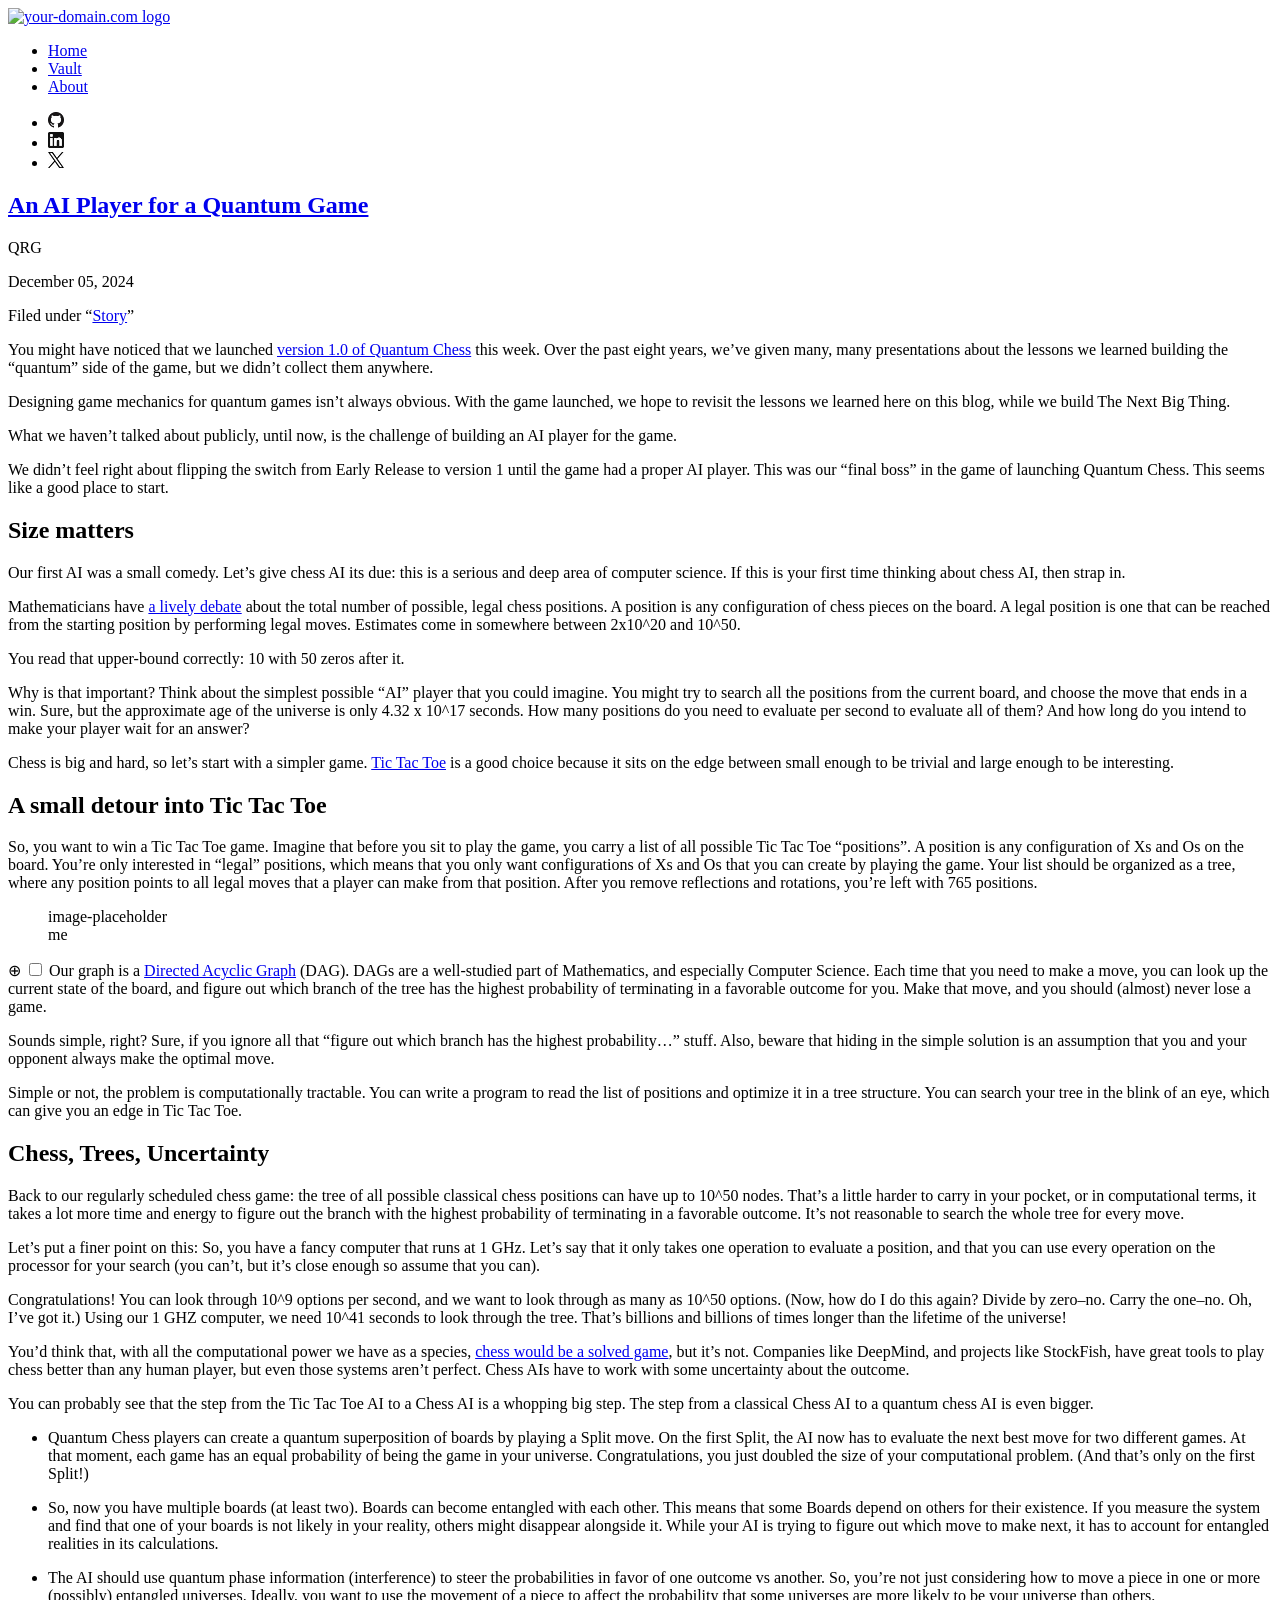
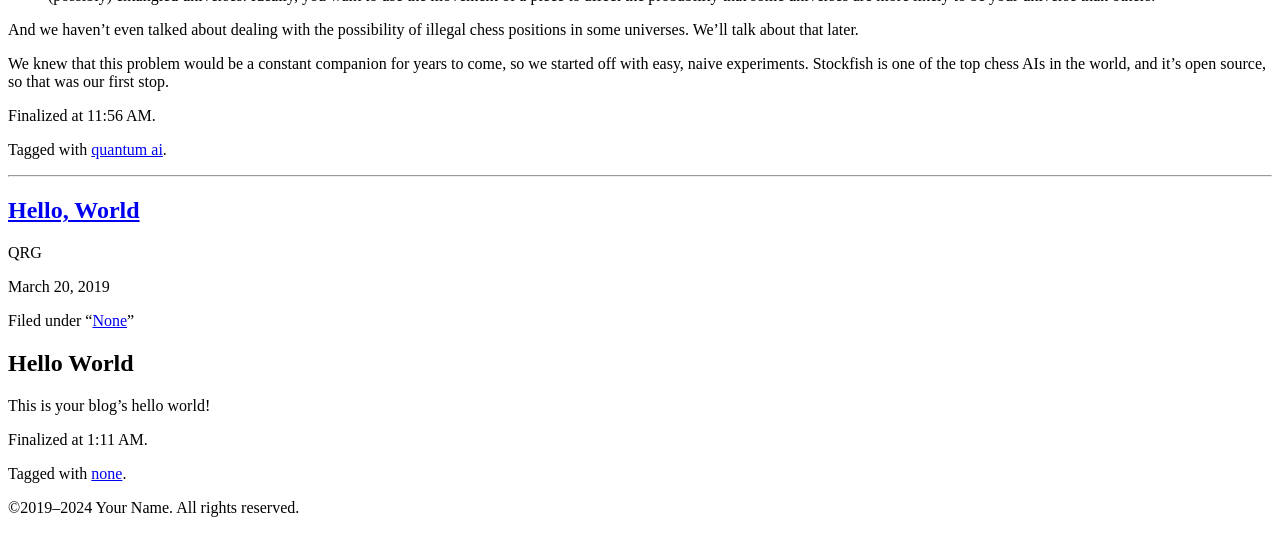
==== output/index.html @ 09e50d77 "Testing Pelican Workflow" ====
<!DOCTYPE html>
<html lang="en">
<head>
    <meta charset="utf-8" />
    <meta name="viewport" content="width=device-width,initial-scale=1">
    <title>Your Name</title>
    <link rel="shortcut icon" type="image/x-icon" href="/favicon.ico">
    <link href="/feeds/all.atom.xml" type="application/atom+xml" rel="alternate" title="qrg.dev | Quantum Realm Games Dev Blog" />
    <link rel="stylesheet" href="/theme/css/main.css" type="text/css" />
    <link rel="preload" href="/fonts/et-bembo-roman-line-figures/et-bembo-roman-line-figures.woff" as="font" type="font/woff" crossorigin>
    <link rel="canonical" href="/">
    <meta property="og:url" content="/">
    <link rel="author" href="/about/">
    <meta name="author" content="QRG" />
    <meta name="title" content="Home | Your Name" />
    <meta name="description" content="Quantum Realm Games Developer Blog" />
    <meta property="og:description" content="Quantum Realm Games Developer Blog">
    <meta property="og:site_name" content="qrg.dev | Quantum Realm Games Dev Blog">
    <meta property="og:title" content="Home | Your Name">
    <meta property="og:image" content="/images/eric_head.jpg">
    <meta name="twitter:card" content="summary">
    <meta name="twitter:creator" content="@realqchess">
    <meta name="twitter:site" content="@realqchess"></head>
<body>
    <aside id="asidebar">
        <div id="logo">
            <a href="/"><img src="/images/qrg_logo_small.png" alt="your-domain.com logo" /></a>
        </div>
        <nav class="main-menu">
<ul>
    <li><a href="/">Home</a></li>
    <li><a href="/posts/">Vault</a></li>
    <li><a href="/about/">About</a></li>
</ul>        </nav>

<ul id="social">
    <li><a href="https://github.com/quantum-realm-games" title="GitHub" target=_blank rel="noopener"><img src="[data-uri]" alt="GitHub"></a></li>
    <li><a href="https://www.linkedin.com/company/69308161" title="LinkedIn" target=_blank rel="noopener"><img src="[data-uri]" alt="LinkedIn"></a></li>
    <li><a href="https://www.x.com/realqchess" title="X" target=_blank rel="noopener"><img src="[data-uri]" alt="x"></a></li>
</ul>    </aside>
    <main>            <article>
                <header>
                    <h1>
                        <a href="/posts/an-ai-player-for-a-quantum-game/" rel="bookmark"  title="Permanent link to &quot;An AI Player for a Quantum Game&quot;">An AI Player for a Quantum Game</a>                    </h1>

                    <p><span class="newthought">QRG</span></p>
                    <p><span class="newthought">December 05, 2024</span></p>
                        <p><span class="newthought">Filed under &ldquo;<a href="/categories/story/" rel="tag">Story</a>&rdquo;</span></p>
                </header>

                <section>
<p>You might have noticed that we launched <a href="https://store.steampowered.com/app/453870/Quantum_Chess/">version 1.0 of Quantum Chess</a> this week. Over the past eight years, we&rsquo;ve given many, many presentations about the lessons we learned building the &ldquo;quantum&rdquo; side of the game, but we didn&rsquo;t collect them anywhere.</p>
<p>Designing game mechanics for quantum games isn&rsquo;t always obvious. With the game launched, we hope to revisit the lessons we learned here on this blog, while we build The Next Big Thing.</p>
<p>What we haven&rsquo;t talked about publicly, until now, is the challenge of building an AI player for the game.</p>
<p>We didn&rsquo;t feel right about flipping the switch from Early Release to version 1 until the game had a proper AI player. This was our &ldquo;final boss&rdquo; in the game of launching Quantum Chess. This seems like a good place to start.</p>
<h2>Size matters</h2>
<p>Our first AI was a small comedy. Let&rsquo;s give chess AI its due: this is a serious and deep area of computer science. If this is your first time thinking about chess AI, then strap in.</p>
<p>Mathematicians have <a href="https://en.wikipedia.org/wiki/Solving_chess#The_complexity_of_chess">a lively debate</a> about the total number of possible, legal chess positions. A position is any configuration of chess pieces on the board. A legal position is one that can be reached from the starting position by performing legal moves. Estimates come in somewhere between 2x10^20 and 10^50.</p>
<p>You read that upper-bound correctly: 10 with 50 zeros after it.</p>
<p>Why is that important? Think about the simplest possible &ldquo;AI&rdquo; player that you could imagine. You might try to search all the positions from the current board, and choose the move that ends in a win. Sure, but the approximate age of the universe is only 4.32 x 10^17 seconds. How many positions do you need to evaluate per second to evaluate all of them? And how long do you intend to make your player wait for an answer?</p>
<p>Chess is big and hard, so let&rsquo;s start with a simpler game. <a href="https://en.wikipedia.org/wiki/Tic-tac-toe#Gameplay">Tic Tac Toe</a> is a good choice because it sits on the edge between small enough to be trivial and large enough to be interesting.</p>
<h2>A small detour into Tic Tac Toe</h2>
<p>So, you want to win a Tic Tac Toe game. Imagine that before you sit to play the game, you carry a list of all possible Tic Tac Toe &ldquo;positions&rdquo;. A position is any configuration of Xs and Os on the board. You&rsquo;re only interested in &ldquo;legal&rdquo; positions, which means that you only want configurations of Xs and Os that you can create by playing the game. Your list should be organized as a tree, where any position points to all legal moves that a player can make from that position. After you remove reflections and rotations, you&rsquo;re left with 765 positions.</p>
<blockquote>image-placeholder<footer>me</footer></blockquote>
<p><label for="mn-graph" class="margin-toggle">&#8853;</label>
<input type="checkbox" id="mn-graph" class="margin-toggle"/>
<span class="marginnote">
Our graph is a <a href="https://en.wikipedia.org/wiki/Directed_acyclic_graph">Directed Acyclic Graph</a> (DAG). DAGs are a well-studied part of Mathematics, and especially Computer Science.</sidebar>
</span>
Each time that you need to make a move, you can look up the current state of the board, and figure out which branch of the tree has the highest probability of terminating in a favorable outcome for you. Make that move, and you should (almost) never lose a game.</p>
<p>Sounds simple, right? Sure, if you ignore all that &ldquo;figure out which branch has the highest probability&hellip;&rdquo; stuff. Also, beware that hiding in the simple solution is an assumption that you and your opponent always make the optimal move.</p>
<p>Simple or not, the problem is computationally tractable. You can write a program to read the list of positions and optimize it in a tree structure. You can search your tree in the blink of an eye, which can give you an edge in Tic Tac Toe.</p>
<h2>Chess, Trees, Uncertainty</h2>
<p>Back to our regularly scheduled chess game: the tree of all possible classical chess positions can have up to 10^50 nodes. That&rsquo;s a little harder to carry in your pocket, or in computational terms, it takes a lot more time and energy to figure out the branch with the highest probability of terminating in a favorable outcome. It&rsquo;s not reasonable to search the whole tree for every move.</p>
<p>Let&rsquo;s put a finer point on this: So, you have a fancy computer that runs at 1 GHz. Let&rsquo;s say that it only takes one operation to evaluate a position, and that you can use every operation on the processor for your search (you can&rsquo;t, but it&rsquo;s close enough so assume that you can).</p>
<p>Congratulations! You can look through 10^9 options per second, and we want to look through as many as 10^50 options. (Now, how do I do this again? Divide by zero&ndash;no. Carry the one&ndash;no. Oh, I&rsquo;ve got it.) Using our 1 GHZ computer, we need 10^41 seconds to look through the tree. That&rsquo;s billions and billions of times longer than the lifetime of the universe!</p>
<p>You&rsquo;d think that, with all the computational power we have as a species, <a href="https://x.com/elonmusk/status/1789745303806980448?ref_src=twsrc%5Etfw">chess would be a solved game</a>, but it&rsquo;s not. Companies like DeepMind, and projects like StockFish, have great tools to play chess better than any human player, but even those systems aren&rsquo;t perfect. Chess AIs have to work with some uncertainty about the outcome.</p>
<p>You can probably see that the step from the Tic Tac Toe AI to a Chess AI is a whopping big step. The step from a classical Chess AI to a quantum chess AI is even bigger.</p>
<ul>
<li>
<p>Quantum Chess players can create a quantum superposition of boards by playing a Split move. On the first Split, the AI now has to evaluate the next best move for two different games. At that moment, each game has an equal probability of being the game in your universe. Congratulations, you just doubled the size of your computational problem. (And that&rsquo;s only on the first Split!)</p>
</li>
<li>
<p>So, now you have multiple boards (at least two). Boards can become entangled with each other. This means that some Boards depend on others for their existence. If you measure the system and find that one of your boards is not likely in your reality, others might disappear alongside it. While your AI is trying to figure out which move to make next, it has to account for entangled realities in its calculations.</p>
</li>
<li>
<p>The AI should use quantum phase information (interference) to steer the probabilities in favor of one outcome vs another. So, you&rsquo;re not just considering how to move a piece in one or more (possibly) entangled universes. Ideally, you want to use the movement of a piece to affect the probability that some universes are more likely to be your universe than others.</p>
</li>
</ul>
<p>And we haven&rsquo;t even talked about dealing with the possibility of illegal chess positions in some universes. We&rsquo;ll talk about that later.</p>
<p>We knew that this problem would be a constant companion for years to come, so we started off with easy, naive experiments. Stockfish is one of the top chess AIs in the world, and it&rsquo;s open source, so that was our first stop.</p>
</section>


                <footer class="de-emphasize">
                    <p>Finalized at 11:56 AM.
                    <p>Tagged with
                    <a href="/tags/quantum-ai/" class="tags">quantum ai</a>.                </footer>
            </article><hr class="separator">            <article>
                <header>
                    <h1>
                        <a href="/posts/hello-world/" rel="bookmark"  title="Permanent link to &quot;Hello, World&quot;">Hello, World</a>                    </h1>

                    <p><span class="newthought">QRG</span></p>
                    <p><span class="newthought">March 20, 2019</span></p>
                        <p><span class="newthought">Filed under &ldquo;<a href="/categories/none/" rel="tag">None</a>&rdquo;</span></p>
                </header>

                <section>
<h2>Hello World</h2>
<p>This is your blog&rsquo;s hello world!</p>
</section>


                <footer class="de-emphasize">
                    <p>Finalized at 1:11 AM.
                    <p>Tagged with
                    <a href="/tags/none/" class="tags">none</a>.                </footer>
            </article>


        <footer>
<p class="de-emphasize copyright">&copy;2019&ndash;2024 Your Name. All rights reserved.        </footer>
    </main>
</body>
</html>
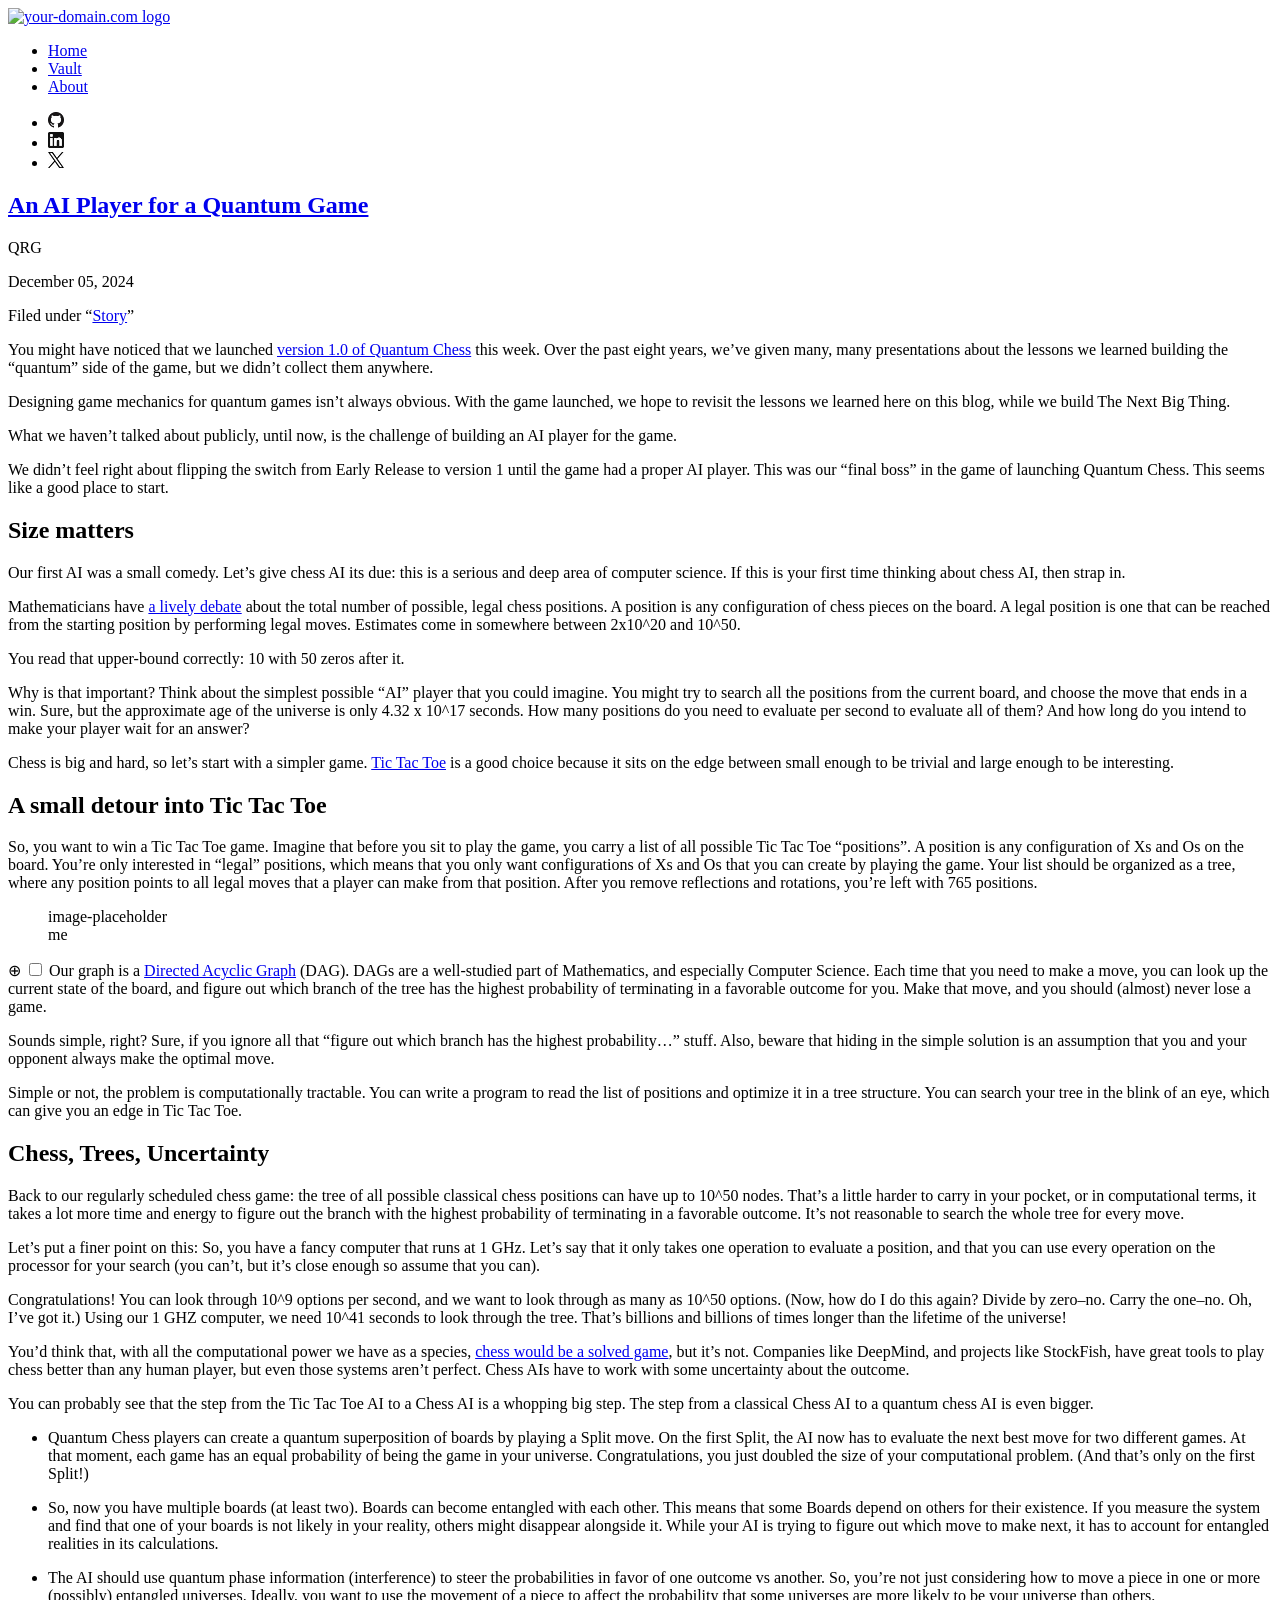
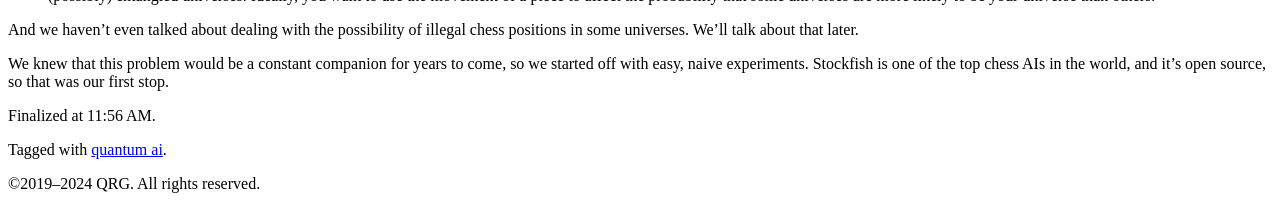
==== commit 553c97eb: "Made URLs relative for GH Pages. Fixed static refereences to Your Name." ====
--- a/output/index.html
+++ b/output/index.html
@@ -3,34 +3,34 @@
 <head>
     <meta charset="utf-8" />
     <meta name="viewport" content="width=device-width,initial-scale=1">
-    <title>Your Name</title>
-    <link rel="shortcut icon" type="image/x-icon" href="/favicon.ico">
-    <link href="/feeds/all.atom.xml" type="application/atom+xml" rel="alternate" title="qrg.dev | Quantum Realm Games Dev Blog" />
-    <link rel="stylesheet" href="/theme/css/main.css" type="text/css" />
-    <link rel="preload" href="/fonts/et-bembo-roman-line-figures/et-bembo-roman-line-figures.woff" as="font" type="font/woff" crossorigin>
-    <link rel="canonical" href="/">
-    <meta property="og:url" content="/">
-    <link rel="author" href="/about/">
+    <title>QRG</title>
+    <link rel="shortcut icon" type="image/x-icon" href="/docs_test/favicon.ico">
+    <link href="/docs_test//feeds/all.atom.xml" type="application/atom+xml" rel="alternate" title="qrg.dev | Quantum Realm Games Dev Blog" />
+    <link rel="stylesheet" href="/docs_test/theme/css/main.css" type="text/css" />
+    <link rel="preload" href="/docs_test/fonts/et-bembo-roman-line-figures/et-bembo-roman-line-figures.woff" as="font" type="font/woff" crossorigin>
+    <link rel="canonical" href="/docs_test//docs_test">
+    <meta property="og:url" content="/docs_test//docs_test">
+    <link rel="author" href="/docs_test/about/">
     <meta name="author" content="QRG" />
-    <meta name="title" content="Home | Your Name" />
+    <meta name="title" content="Home | QRG" />
     <meta name="description" content="Quantum Realm Games Developer Blog" />
     <meta property="og:description" content="Quantum Realm Games Developer Blog">
     <meta property="og:site_name" content="qrg.dev | Quantum Realm Games Dev Blog">
-    <meta property="og:title" content="Home | Your Name">
-    <meta property="og:image" content="/images/eric_head.jpg">
+    <meta property="og:title" content="Home | QRG">
+    <meta property="og:image" content="/docs_test/images/eric_head.jpg">
     <meta name="twitter:card" content="summary">
     <meta name="twitter:creator" content="@realqchess">
     <meta name="twitter:site" content="@realqchess"></head>
 <body>
     <aside id="asidebar">
         <div id="logo">
-            <a href="/"><img src="/images/qrg_logo_small.png" alt="your-domain.com logo" /></a>
+            <a href="/docs_test/"><img src="/docs_test/images/qrg_logo_small.png" alt="your-domain.com logo" /></a>
         </div>
         <nav class="main-menu">
 <ul>
-    <li><a href="/">Home</a></li>
-    <li><a href="/posts/">Vault</a></li>
-    <li><a href="/about/">About</a></li>
+    <li><a href="/docs_test/">Home</a></li>
+    <li><a href="/docs_test/posts/">Vault</a></li>
+    <li><a href="/docs_test/about/">About</a></li>
 </ul>        </nav>
 
 <ul id="social">
@@ -41,11 +41,11 @@
     <main>            <article>
                 <header>
                     <h1>
-                        <a href="/posts/an-ai-player-for-a-quantum-game/" rel="bookmark"  title="Permanent link to &quot;An AI Player for a Quantum Game&quot;">An AI Player for a Quantum Game</a>                    </h1>
+                        <a href="/docs_test/posts/an-ai-player-for-a-quantum-game/" rel="bookmark"  title="Permanent link to &quot;An AI Player for a Quantum Game&quot;">An AI Player for a Quantum Game</a>                    </h1>
 
                     <p><span class="newthought">QRG</span></p>
                     <p><span class="newthought">December 05, 2024</span></p>
-                        <p><span class="newthought">Filed under &ldquo;<a href="/categories/story/" rel="tag">Story</a>&rdquo;</span></p>
+                        <p><span class="newthought">Filed under &ldquo;<a href="/docs_test/categories/story/" rel="tag">Story</a>&rdquo;</span></p>
                 </header>
 
                 <section>
@@ -95,32 +95,12 @@
                 <footer class="de-emphasize">
                     <p>Finalized at 11:56 AM.
                     <p>Tagged with
-                    <a href="/tags/quantum-ai/" class="tags">quantum ai</a>.                </footer>
-            </article><hr class="separator">            <article>
-                <header>
-                    <h1>
-                        <a href="/posts/hello-world/" rel="bookmark"  title="Permanent link to &quot;Hello, World&quot;">Hello, World</a>                    </h1>
-
-                    <p><span class="newthought">QRG</span></p>
-                    <p><span class="newthought">March 20, 2019</span></p>
-                        <p><span class="newthought">Filed under &ldquo;<a href="/categories/none/" rel="tag">None</a>&rdquo;</span></p>
-                </header>
-
-                <section>
-<h2>Hello World</h2>
-<p>This is your blog&rsquo;s hello world!</p>
-</section>
-
-
-                <footer class="de-emphasize">
-                    <p>Finalized at 1:11 AM.
-                    <p>Tagged with
-                    <a href="/tags/none/" class="tags">none</a>.                </footer>
+                    <a href="/docs_test/tags/quantum-ai/" class="tags">quantum ai</a>.                </footer>
             </article>
 
 
         <footer>
-<p class="de-emphasize copyright">&copy;2019&ndash;2024 Your Name. All rights reserved.        </footer>
+<p class="de-emphasize copyright">&copy;2019&ndash;2024 QRG. All rights reserved.        </footer>
     </main>
 </body>
 </html>
